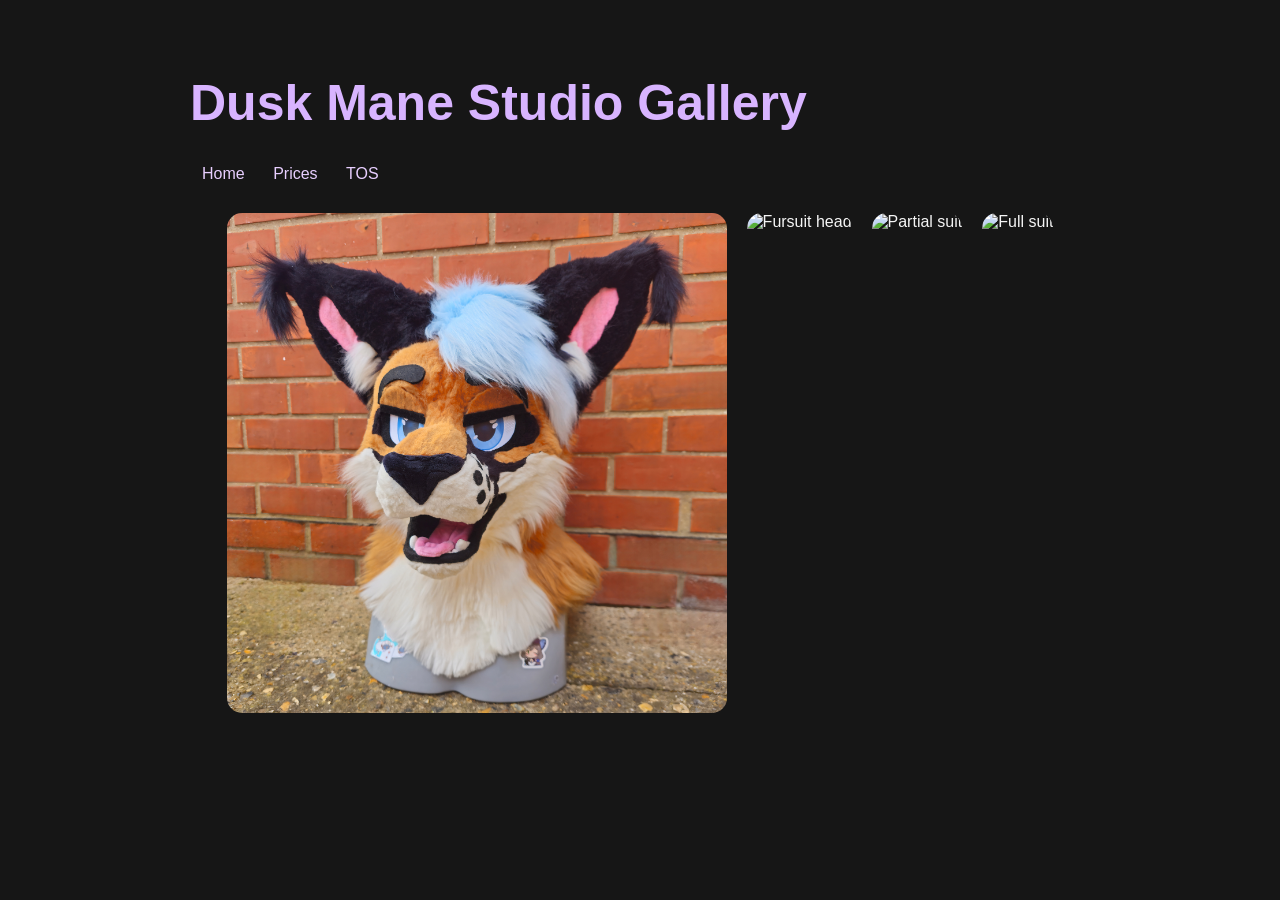
==== gallery.html @ d0fcc732 "Add files via upload" ====
<!DOCTYPE html>
<html>

<head>
<title>Gallery - Dusk Mane Studio</title>
<link rel="stylesheet" href="style.css">
</head>

<body>

<h1>Dusk Mane Studio Gallery</h1>

<nav>
<a href="index.html">Home</a>
<a href="prices.html">Prices</a>
<a href="tos.html">TOS</a>
</nav>

<div class="gallery">

<img src="images/head1.jpg" alt="Fursuit head">

<img src="images/head2.jpg" alt="Fursuit head">

<img src="images/partial1.jpg" alt="Partial suit">

<img src="images/fullsuit1.jpg" alt="Full suit">

</div>

</body>

</html>
---- style.css ----
body{
background:#161616;
color:#f5f5f5;
font-family:Arial;
max-width:900px;
margin:auto;
padding:40px;
}

header{
text-align:center;
padding-bottom:30px;
}

h1{
color:#d8b4ff;
font-size:50px;
}

h2{
color:#f0d4ff;
margin-top:40px;
}

nav{
margin-top:20px;
}

a{
padding:12px;
color:#e8cfff;
text-decoration:none;
}

section{
background:#222;
padding:20px;
margin-top:20px;
border-radius:10px;
}
.gallery{
display:flex;
flex-wrap:wrap;
gap:20px;
justify-content:center;
margin-top:30px;
}

.gallery img{
width:auto;
height:auto;
border-radius:15px;
max-height:500px;
}
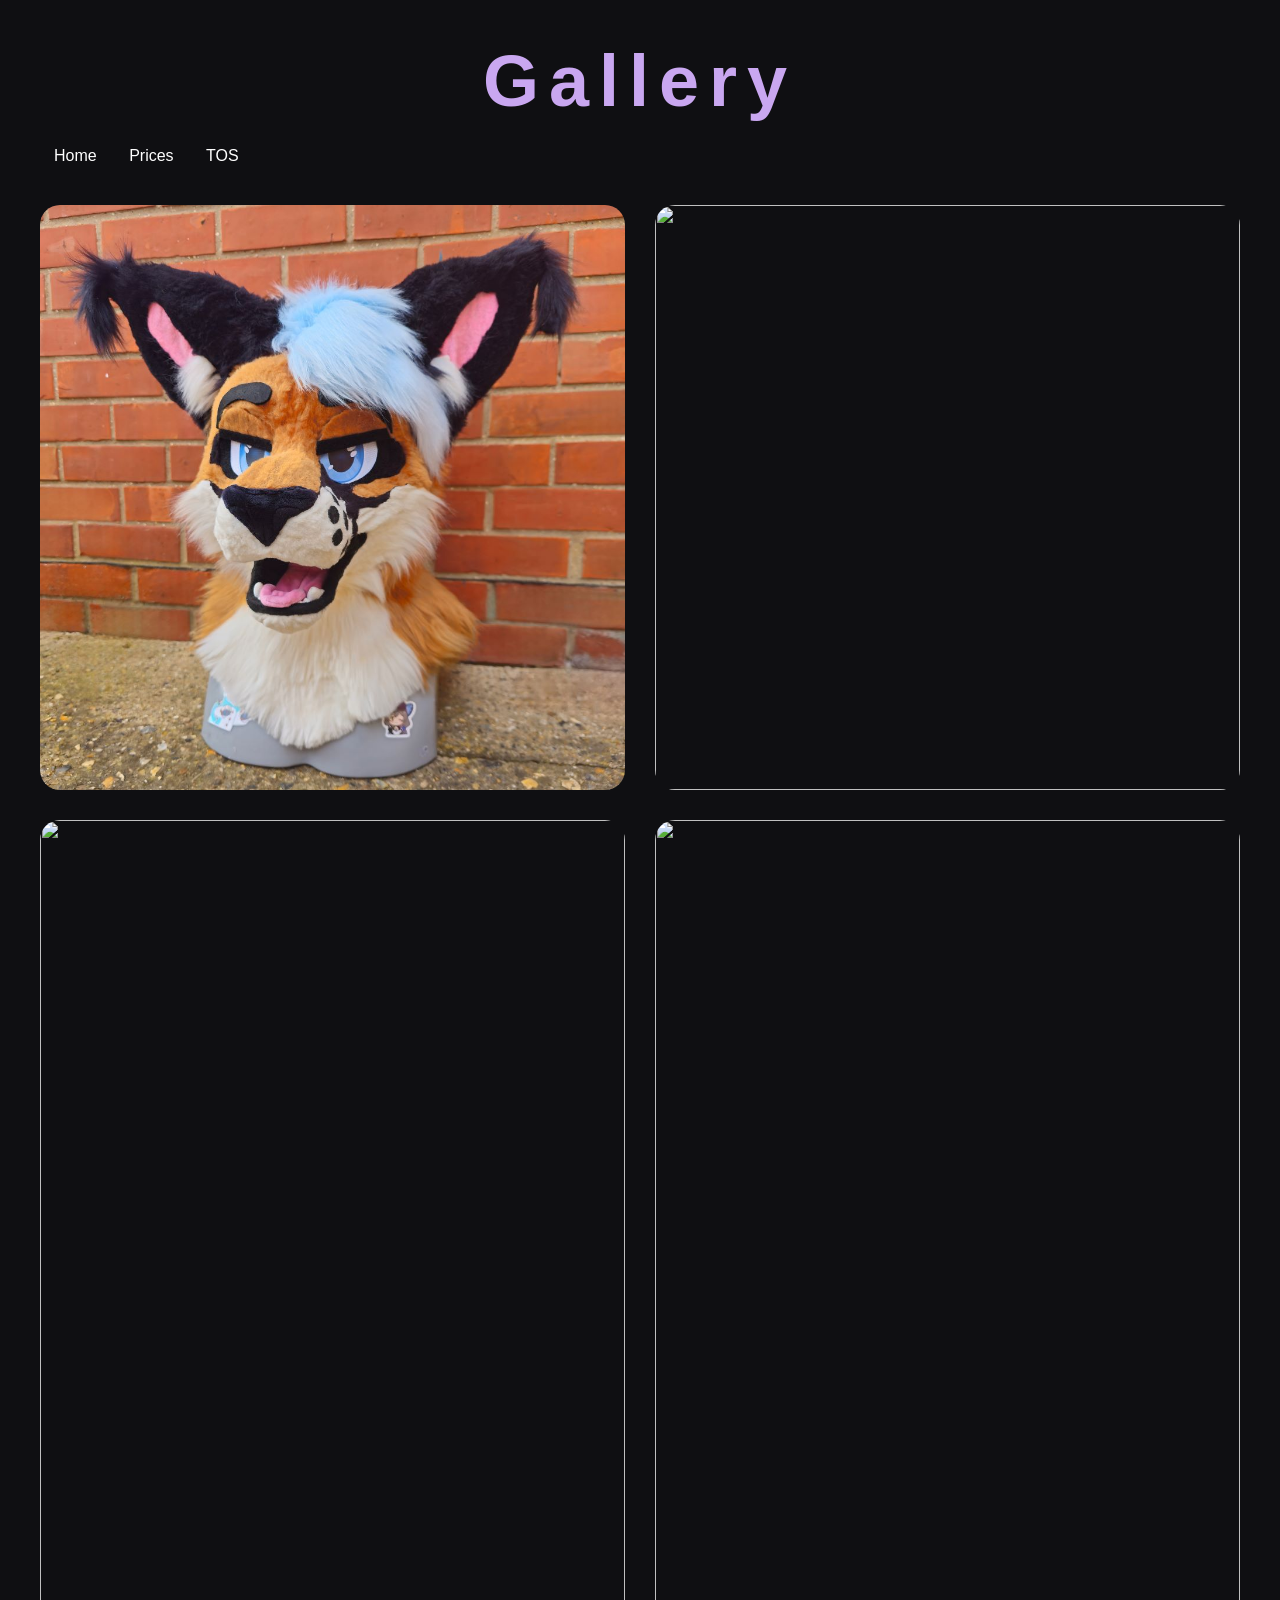
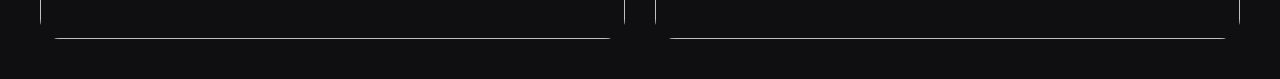
==== commit 7a3fc71c: "Add files via upload" ====
--- a/gallery.html
+++ b/gallery.html
@@ -2,29 +2,44 @@
 <html>
 
 <head>
+
 <title>Gallery - Dusk Mane Studio</title>
+
 <link rel="stylesheet" href="style.css">
+
 </head>
 
 <body>
 
-<h1>Dusk Mane Studio Gallery</h1>
+<h1>Gallery</h1>
 
 <nav>
+
 <a href="index.html">Home</a>
+
 <a href="prices.html">Prices</a>
+
 <a href="tos.html">TOS</a>
+
 </nav>
 
 <div class="gallery">
 
-<img src="images/head1.jpg" alt="Fursuit head">
+<div class="square">
+<img src="images/head1.jpg">
+</div>
 
-<img src="images/head2.jpg" alt="Fursuit head">
+<div class="square">
+<img src="images/head2.jpg">
+</div>
 
-<img src="images/partial1.jpg" alt="Partial suit">
+<div class="portrait">
+<img src="images/partial1.jpg">
+</div>
 
-<img src="images/fullsuit1.jpg" alt="Full suit">
+<div class="portrait">
+<img src="images/fullsuit1.jpg">
+</div>
 
 </div>
 
--- a/style.css
+++ b/style.css
@@ -1,54 +1,196 @@
 body{
-background:#161616;
-color:#f5f5f5;
-font-family:Arial;
-max-width:900px;
-margin:auto;
+
+margin:0;
+
 padding:40px;
+
+background:#0f0f12;
+
+color:#f2f2f2;
+
+font-family:'Montserrat',sans-serif;
+
 }
 
-header{
-text-align:center;
-padding-bottom:30px;
+.hero{
+
+position:relative;
+
+height:750px;
+
+overflow:hidden;
+
+border-radius:30px;
+
+margin-bottom:40px;
+
+}
+
+.hero-bg{
+
+position:absolute;
+
+width:100%;
+
+height:100%;
+
+display:grid;
+
+grid-template-columns:repeat(4,1fr);
+
+}
+
+.hero-bg img{
+
+width:100%;
+
+height:100%;
+
+object-fit:cover;
+
+filter:
+brightness(28%)
+grayscale(35%);
+
+}
+
+.hero-content{
+
+position:absolute;
+
+top:0;
+
+left:0;
+
+width:100%;
+
+height:100%;
+
+z-index:2;
+
+display:flex;
+
+flex-direction:column;
+
+justify-content:center;
+
+align-items:center;
+
+background:
+linear-gradient(
+rgba(5,5,10,0.45),
+rgba(5,5,10,0.75)
+);
+
+}
+
+.logo{
+
+width:220px;
+
+margin-bottom:20px;
+
 }
 
 h1{
-color:#d8b4ff;
-font-size:50px;
+
+font-size:72px;
+
+letter-spacing:10px;
+
+color:#c9a7f0;
+
+text-align:center;
+
+margin:0;
+
+}
+
+.tagline{
+
+color:#d7d7d7;
+
+margin-top:15px;
+
+}
+
+nav{
+
+margin-top:25px;
+
+}
+
+nav a{
+
+color:white;
+
+padding:14px;
+
+text-decoration:none;
+
+}
+
+section{
+
+background:#1b1b22;
+
+padding:25px;
+
+margin-top:25px;
+
+border-radius:18px;
+
 }
 
 h2{
-color:#f0d4ff;
-margin-top:40px;
+
+color:#c9a7f0;
+
 }
 
-nav{
-margin-top:20px;
+/* GALLERY */
+
+.gallery{
+
+display:grid;
+
+grid-template-columns:repeat(2,1fr);
+
+gap:30px;
+
+margin-top:40px;
+
 }
 
-a{
-padding:12px;
-color:#e8cfff;
-text-decoration:none;
+.square{
+
+aspect-ratio:1/1;
+
+overflow:hidden;
+
+border-radius:20px;
+
 }
 
-section{
-background:#222;
-padding:20px;
-margin-top:20px;
-border-radius:10px;
-}
-.gallery{
-display:flex;
-flex-wrap:wrap;
-gap:20px;
-justify-content:center;
-margin-top:30px;
+.portrait{
+
+aspect-ratio:5/7;
+
+overflow:hidden;
+
+border-radius:20px;
+
 }
 
-.gallery img{
-width:auto;
-height:auto;
-border-radius:15px;
-max-height:500px;
+.square img,
+.portrait img{
+
+width:100%;
+
+height:100%;
+
+object-fit:cover;
+
+display:block;
+
 }
